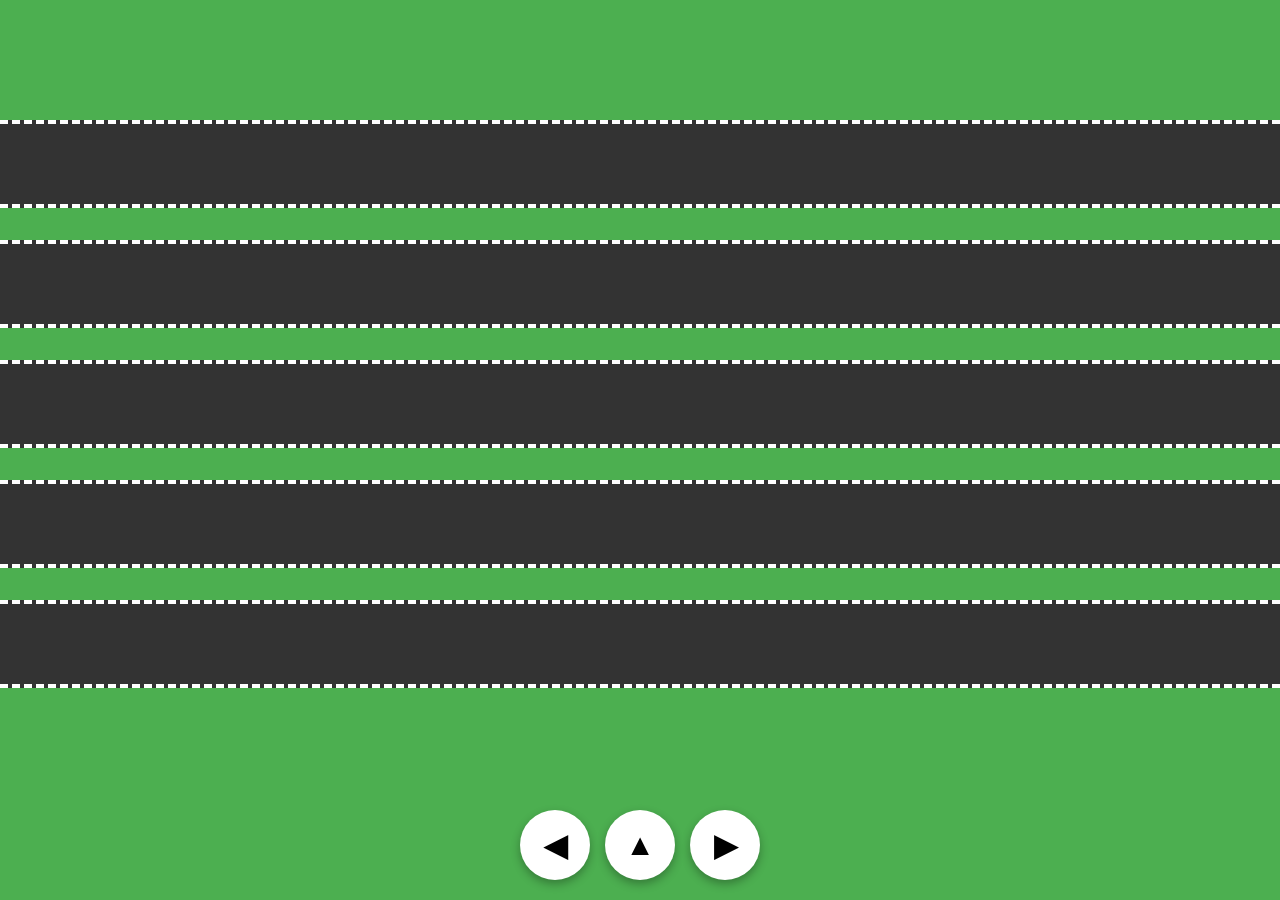
==== hen-game.html @ 92b04b0c "Update and rename hen-game.html.txt to hen-game.html Signed-off-by: akashdiwakar565667-hub <akashdiw" ====
<!DOCTYPE html>

<html lang="en">
<head>
<meta charset="UTF-8">
<meta name="viewport" content="width=device-width, initial-scale=1.0">
<title>Hen Cross Road</title>

<style>
body{
  margin:0;
  overflow:hidden;
  background:#87ceeb;
  font-family:Arial;
}

#game{
  position:relative;
  width:100vw;
  height:100vh;
  background:#4caf50;
}

/* Road lanes */
.lane{
  position:absolute;
  width:100%;
  height:80px;
  background:#333;
  border-top:4px dashed white;
  border-bottom:4px dashed white;
}

/* Hen */
#hen{
  position:absolute;
  width:60px;
  height:60px;
  background:url('https://cdn-icons-png.flaticon.com/512/616/616408.png') center/cover;
  left:50%;
  bottom:10px;
  transform:translateX(-50%);
}

/* Cars */
.car{
  position:absolute;
  width:120px;
  height:60px;
  background:red;
  border-radius:10px;
}

/* Mobile Controls */
#controls{
  position:fixed;
  bottom:20px;
  width:100%;
  display:flex;
  justify-content:center;
  gap:15px;
}

.btn{
  width:70px;
  height:70px;
  background:white;
  border-radius:50%;
  display:flex;
  align-items:center;
  justify-content:center;
  font-size:30px;
  font-weight:bold;
  box-shadow:0 4px 10px rgba(0,0,0,.3);
  user-select:none;
}

.btn:active{ background:#ddd; }
</style>

</head>

<body>

<div id="game">
  <div id="hen"></div>
</div>

<!-- Mobile Buttons -->

<div id="controls">
  <div class="btn" id="left">◀</div>
  <div class="btn" id="up">▲</div>
  <div class="btn" id="right">▶</div>
</div>

<script>
const hen = document.getElementById("hen");
const game = document.getElementById("game");

let x = window.innerWidth/2 - 30;
let y = window.innerHeight - 80;

function move(dx,dy){
  x += dx;
  y += dy;

  if(x<0)x=0;
  if(x>window.innerWidth-60)x=window.innerWidth-60;
  if(y<0)y=0;
  if(y>window.innerHeight-60)y=window.innerHeight-60;

  hen.style.left=x+"px";
  hen.style.top=y+"px";
}

/* Keyboard controls */
document.addEventListener("keydown",e=>{
  if(e.key==="ArrowLeft")move(-40,0);
  if(e.key==="ArrowRight")move(40,0);
  if(e.key==="ArrowUp")move(0,-40);
});

/* Mobile buttons */
left.onclick=()=>move(-40,0);
right.onclick=()=>move(40,0);
up.onclick=()=>move(0,-40);

/* Create lanes */
for(let i=1;i<6;i++){
  let lane=document.createElement("div");
  lane.className="lane";
  lane.style.top=(i*120)+"px";
  game.appendChild(lane);
}

/* Cars */
function spawnCar(){
  let car=document.createElement("div");
  car.className="car";
  let laneY=(Math.floor(Math.random()*5)+1)*120;
  car.style.top=laneY+"px";
  car.style.left="-150px";
  game.appendChild(car);

  let speed=3+Math.random()*3;

  function moveCar(){
    let carX=car.offsetLeft+speed;
    car.style.left=carX+"px";

    if(
      carX < x+60 &&
      carX+120 > x &&
      laneY < y+60 &&
      laneY+60 > y
    ){
      alert("💀 GAME OVER");
      location.reload();
    }

    if(carX<window.innerWidth+200)
      requestAnimationFrame(moveCar);
    else
      car.remove();
  }

  moveCar();
}

setInterval(spawnCar,1400);
</script>

</body>
</html>
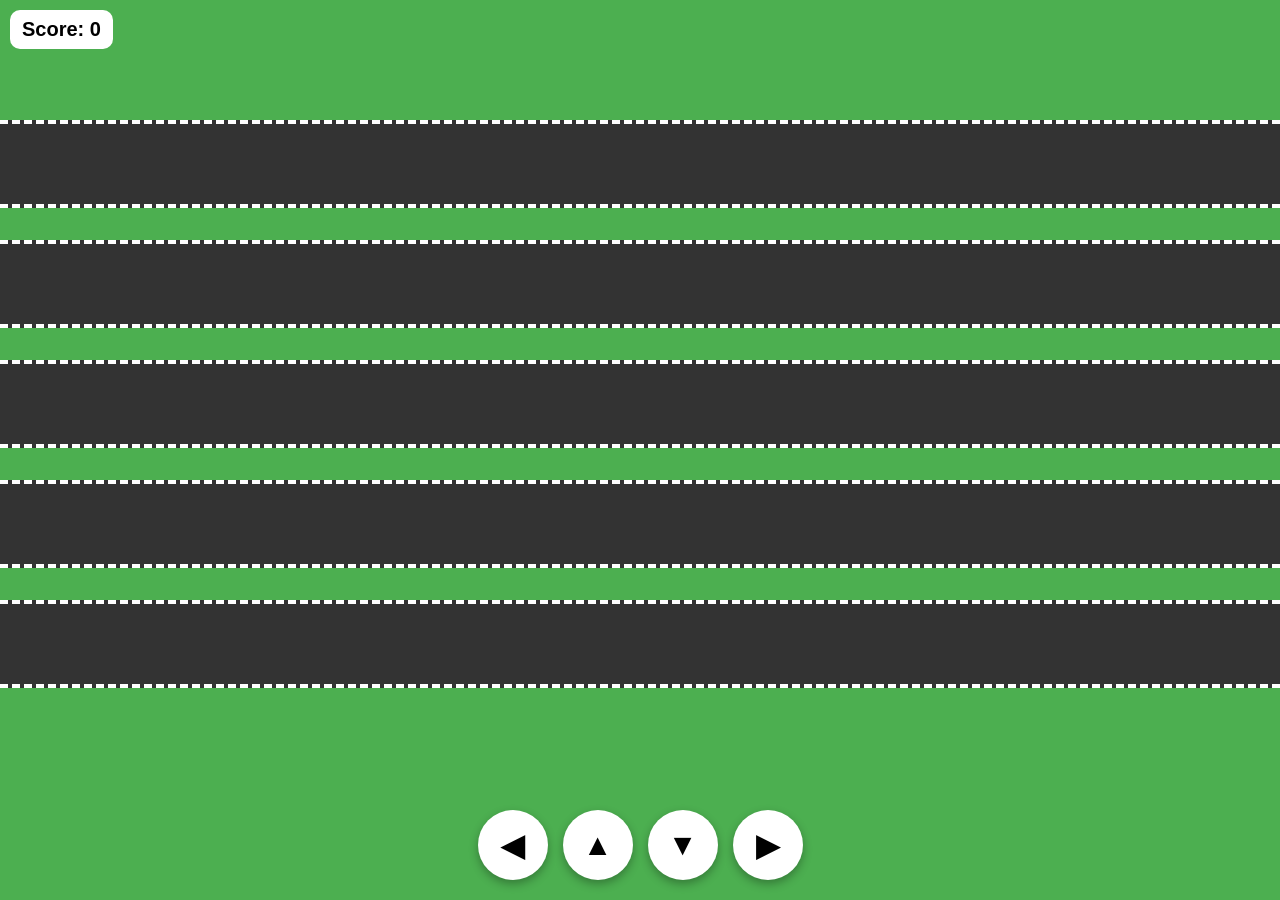
==== commit 5cf0245d: "Update hen-game.html Signed-off-by: akashdiwakar565667-hub <akashdiwakar565667@gmail.com>" ====
--- a/hen-game.html
+++ b/hen-game.html
@@ -1,5 +1,4 @@
 <!DOCTYPE html>
-
 <html lang="en">
 <head>
 <meta charset="UTF-8">
@@ -37,9 +36,6 @@
   width:60px;
   height:60px;
   background:url('https://cdn-icons-png.flaticon.com/512/616/616408.png') center/cover;
-  left:50%;
-  bottom:10px;
-  transform:translateX(-50%);
 }
 
 /* Cars */
@@ -48,6 +44,18 @@
   width:120px;
   height:60px;
   background:red;
+  border-radius:10px;
+}
+
+/* Score */
+#score{
+  position:fixed;
+  top:10px;
+  left:10px;
+  font-size:20px;
+  font-weight:bold;
+  background:white;
+  padding:8px 12px;
   border-radius:10px;
 }
 
@@ -59,6 +67,7 @@
   display:flex;
   justify-content:center;
   gap:15px;
+  flex-wrap:wrap;
 }
 
 .btn{
@@ -76,8 +85,17 @@
 }
 
 .btn:active{ background:#ddd; }
+
+#restart{
+  position:fixed;
+  top:50%;
+  left:50%;
+  transform:translate(-50%,-50%);
+  padding:15px 25px;
+  font-size:20px;
+  display:none;
+}
 </style>
-
 </head>
 
 <body>
@@ -86,22 +104,42 @@
   <div id="hen"></div>
 </div>
 
+<div id="score">Score: 0</div>
+
 <!-- Mobile Buttons -->
-
 <div id="controls">
   <div class="btn" id="left">◀</div>
   <div class="btn" id="up">▲</div>
+  <div class="btn" id="down">▼</div>
   <div class="btn" id="right">▶</div>
 </div>
+
+<button id="restart">Restart Game</button>
 
 <script>
 const hen = document.getElementById("hen");
 const game = document.getElementById("game");
-
-let x = window.innerWidth/2 - 30;
-let y = window.innerHeight - 80;
+const restartBtn = document.getElementById("restart");
+const scoreBox = document.getElementById("score");
+
+let x, y, score, gameRunning;
+
+function startGame(){
+  x = window.innerWidth/2 - 30;
+  y = window.innerHeight - 80;
+  score = 0;
+  gameRunning = true;
+  hen.style.left = x + "px";
+  hen.style.top = y + "px";
+  scoreBox.innerHTML = "Score: " + score;
+  restartBtn.style.display = "none";
+}
+
+startGame();
 
 function move(dx,dy){
+  if(!gameRunning) return;
+
   x += dx;
   y += dy;
 
@@ -112,19 +150,26 @@
 
   hen.style.left=x+"px";
   hen.style.top=y+"px";
-}
-
-/* Keyboard controls */
+
+  if(dy<0){
+    score++;
+    scoreBox.innerHTML="Score: "+score;
+  }
+}
+
+/* Keyboard */
 document.addEventListener("keydown",e=>{
   if(e.key==="ArrowLeft")move(-40,0);
   if(e.key==="ArrowRight")move(40,0);
   if(e.key==="ArrowUp")move(0,-40);
+  if(e.key==="ArrowDown")move(0,40);
 });
 
 /* Mobile buttons */
 left.onclick=()=>move(-40,0);
 right.onclick=()=>move(40,0);
 up.onclick=()=>move(0,-40);
+down.onclick=()=>move(0,40);
 
 /* Create lanes */
 for(let i=1;i<6;i++){
@@ -136,6 +181,8 @@
 
 /* Cars */
 function spawnCar(){
+  if(!gameRunning) return;
+
   let car=document.createElement("div");
   car.className="car";
   let laneY=(Math.floor(Math.random()*5)+1)*120;
@@ -146,6 +193,8 @@
   let speed=3+Math.random()*3;
 
   function moveCar(){
+    if(!gameRunning){ car.remove(); return; }
+
     let carX=car.offsetLeft+speed;
     car.style.left=carX+"px";
 
@@ -155,8 +204,8 @@
       laneY < y+60 &&
       laneY+60 > y
     ){
-      alert("💀 GAME OVER");
-      location.reload();
+      gameRunning=false;
+      restartBtn.style.display="block";
     }
 
     if(carX<window.innerWidth+200)
@@ -169,6 +218,11 @@
 }
 
 setInterval(spawnCar,1400);
+
+restartBtn.onclick=()=>{
+  document.querySelectorAll(".car").forEach(c=>c.remove());
+  startGame();
+};
 </script>
 
 </body>
